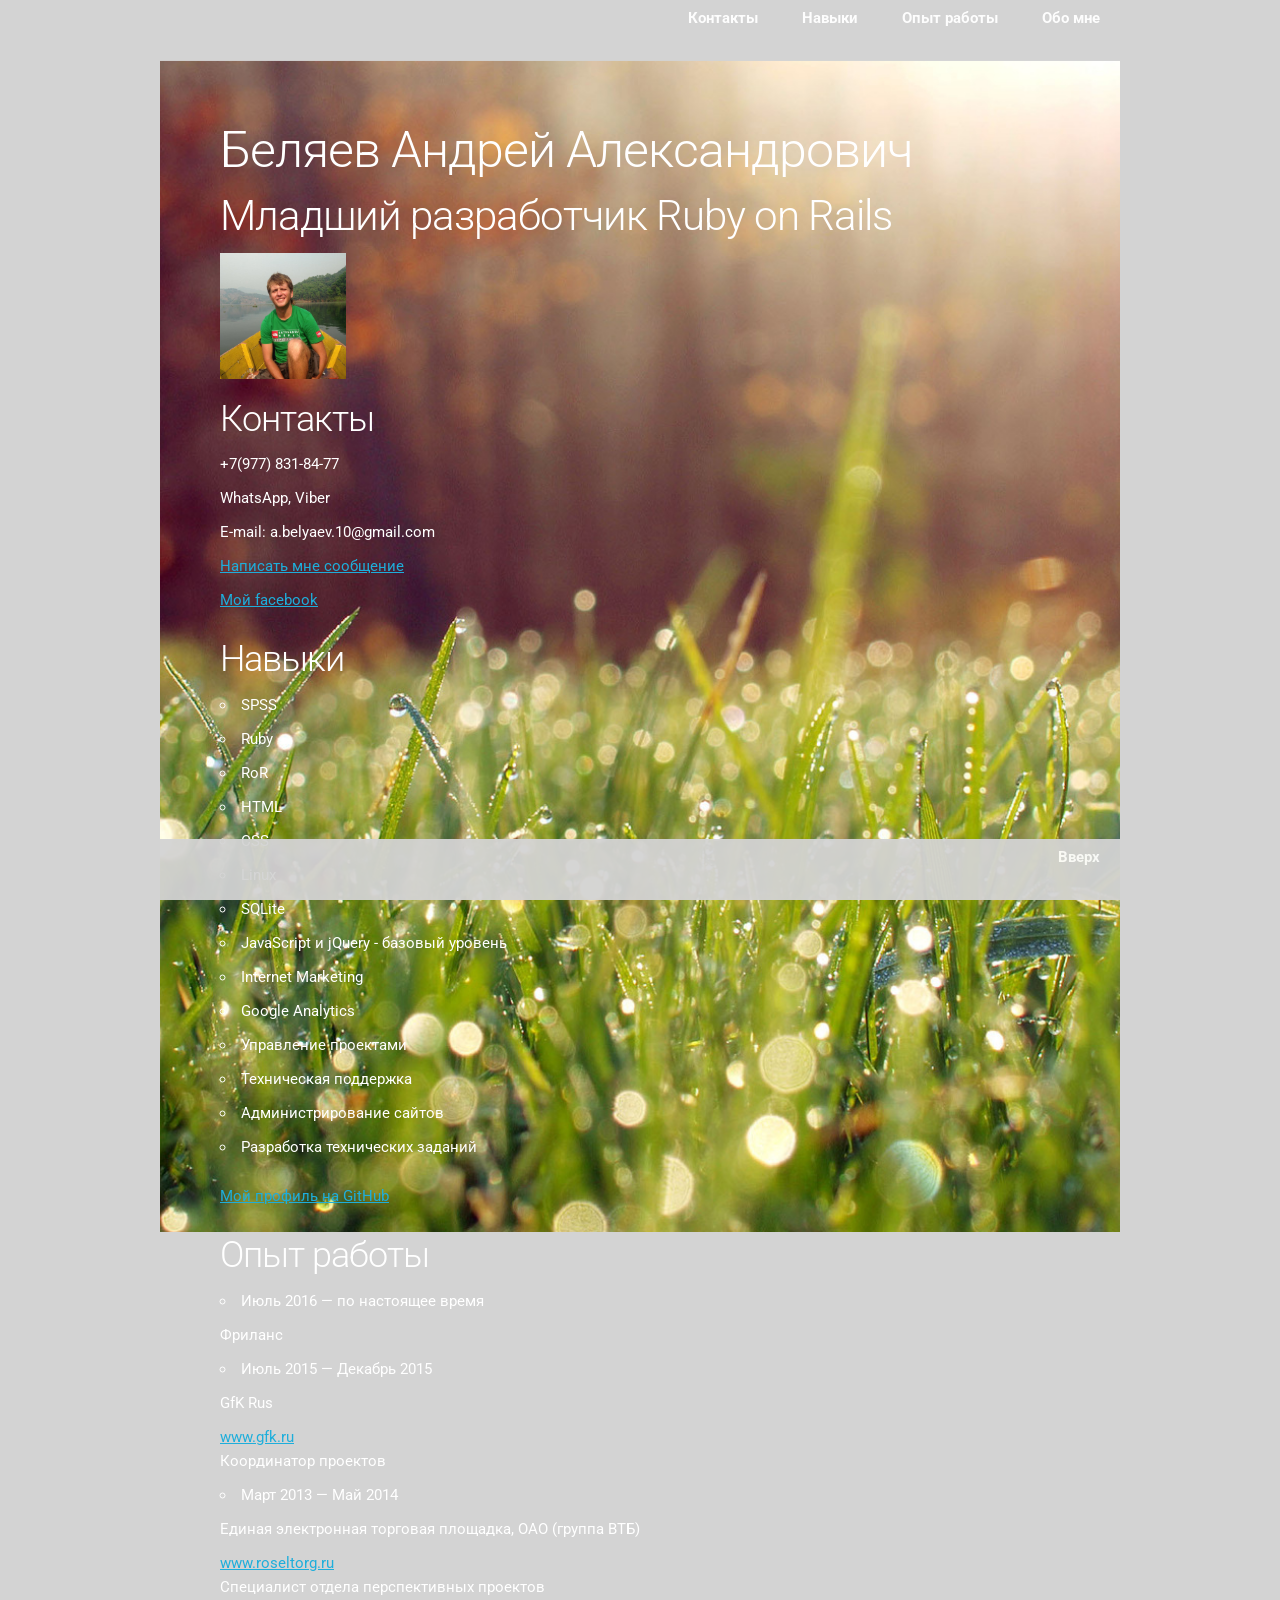
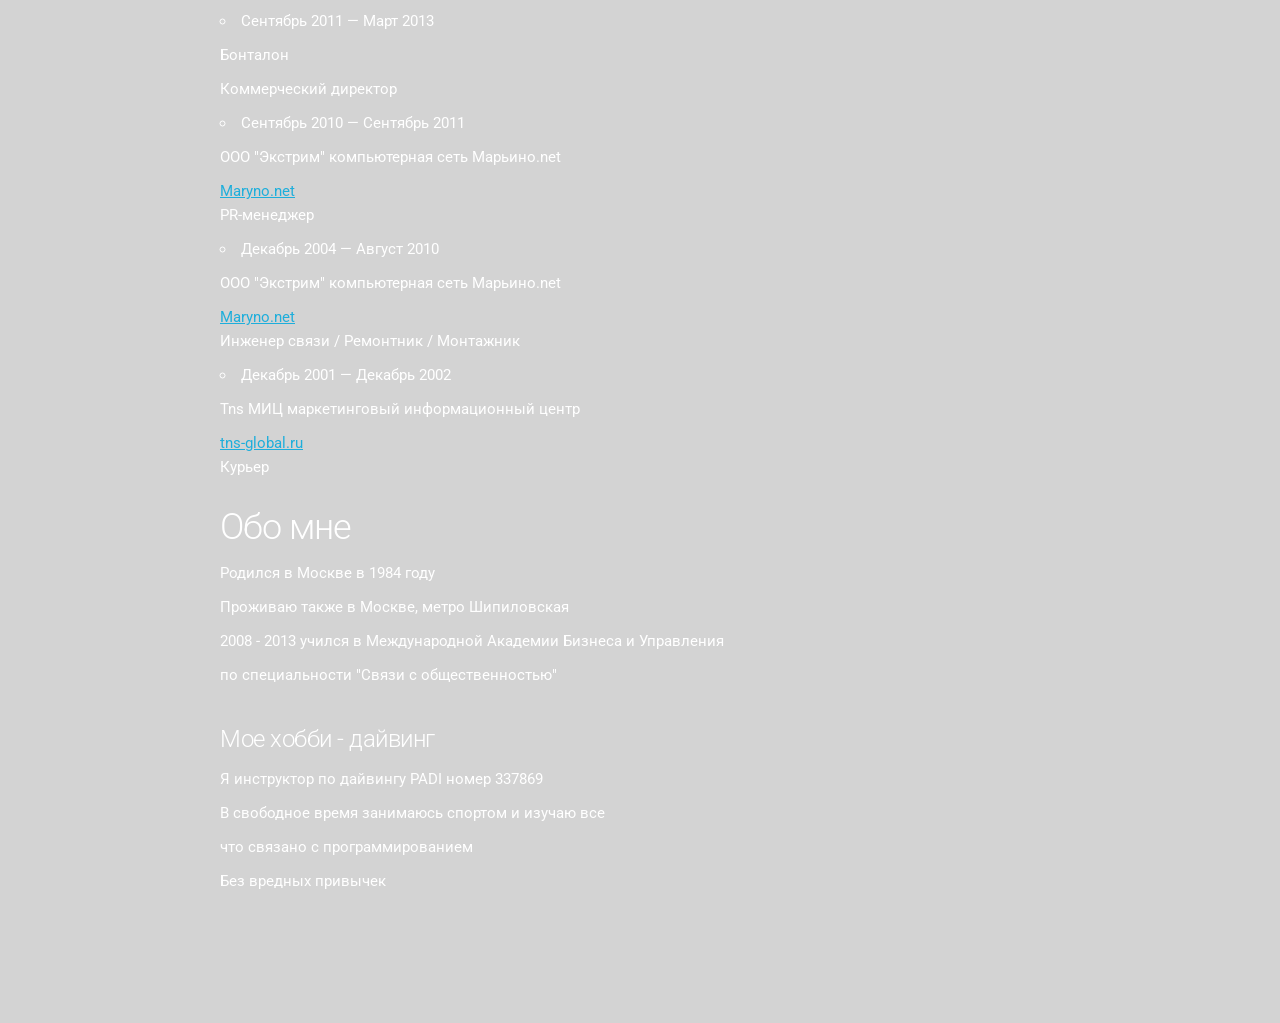
==== index.html @ 5a52fbb5 "upd index.html" ====
<!DOCTYPE html>
<html lang="ru">
<head>
    <meta charset="UTF-8">
    <title>Беляев Андрей младший разработчик ruby on rails</title>

    <link href="https://fonts.googleapis.com/css?family=Roboto" rel="stylesheet">

    <link rel="stylesheet" href="css/normalize.css">
    <link rel="stylesheet" href="css/skeleton.css">
    <link rel="stylesheet" href="css/style.css">
    <link rel="stylesheet" href="css/header.css">
    <link rel="stylesheet" href="css/footer.css">

    <script type="text/javascript" charset="utf-8" src="https://code.jquery.com/jquery-2.2.3.min.js"></script>
    <script type="text/javascript" charset="utf-8" src="parallax.js-1.4.2/parallax.min.js"></script>
</head>

<body>
<div class="header">
    <div class="container">
        <div class="header-nav">
            <ul>
                <li class="header-nav-item">
                    <a class="header-nav-link" href="#contacts">Контакты</a>
                </li>
                <li class="header-nav-item">
                    <a class="header-nav-link" href="#skills">Навыки</a>
                </li>
                <li class="header-nav-item">
                    <a class="header-nav-link" href="#experience">Опыт работы</a>
                </li>
                <li class="header-nav-item">
                    <a class="header-nav-link" href="#about">Обо мне</a>
                </li>
            </ul>
        </div>
    </div>
</div>

<div class="container" id="intro">
    <div class="row" data-parallax="scroll" data-image-src="image.jpg">
        <div class="one.column">
            <div>
                <h1>Беляев Андрей Александрович</h1>
                <h2>Младший разработчик Ruby on Rails</h2>
                <p><img src="image1.jpg" width="15%" height="4%"/></p>
            </div>
            <div id="contacts">
                <h3>Контакты</h3>
                <p>+7(977) 831-84-77</p>
                <p>WhatsApp, Viber</p>
                <p>E-mail: a.belyaev.10@gmail.com</p>
                <p><a href="mailto:a.belyaev.10@gmail.com">Написать мне сообщение</a></p>
                <a href="https://www.facebook.com/andrey.belyaev.735" target="_blank">
                    Мой facebook</a>
            </div>
            <br>
            <div id="skills">
                <h3>Навыки</h3>
                <ul>
                    <li>SPSS</li>
                    <li>Ruby</li>
                    <li>RoR</li>
                    <li>HTML</li>
                    <li>CSS</li>
                    <li>Linux</li>
                    <li>SQLite</li>
                    <li>JavaScript и jQuery - базовый уровень</li>
                    <li>Internet Marketing</li>
                    <li>Google Analytics</li>
                    <li>Управление проектами</li>
                    <li>Техническая поддержка</li>
                    <li>Администрирование сайтов</li>
                    <li>Разработка технических заданий</li>
                </ul>
                <a href="https://github.com/andrybely" target="_blank">
                    Мой профиль на GitHub</a>
            </div>
            <br>
            <div id="experience">
                <h3>Опыт работы</h3>
                <ul>
                    <li>Июль 2016 — по настоящее время</li>
                    <p>Фриланс</p>

                    <li>Июль 2015 — Декабрь 2015</li>
                    <p>GfK Rus</p>
                    <a href="http://www.gfk.ru" target="_blank">www.gfk.ru</a>
                    <p>Координатор проектов</p>

                    <li>Март 2013 — Май 2014</li>
                    <p>Единая электронная торговая площадка, ОАО (группа ВТБ)</p>
                    <a href="http://www.roseltorg.ru" target="_blank">www.roseltorg.ru</a>
                    <p>Специалист отдела перспективных проектов</p>

                    <li>Сентябрь 2011 — Март 2013</li>
                    <p>Бонталон</p>
                    <p>Коммерческий директор</p>

                    <li>Сентябрь 2010 — Сентябрь 2011</li>
                    <p>ООО "Экстрим" компьютерная сеть Марьино.net</p>
                    <a href="http://maryno.net" target="_blank">Maryno.net</a>
                    <p>PR-менеджер</p>

                    <li>Декабрь 2004 — Август 2010</li>
                    <p>ООО "Экстрим" компьютерная сеть Марьино.net</p>
                    <a href="http://maryno.net" target="_blank">Maryno.net</a>
                    <p>Инженер связи / Ремонтник / Монтажник</p>

                    <li>Декабрь 2001 — Декабрь 2002</li>
                    <p>Tns МИЦ маркетинговый информационный центр</p>
                    <a href="http://www.tns-global.ru/" target="_blank">tns-global.ru</a>
                    <p>Курьер</p>
                </ul>
            </div>
            <div id="about">
                <h3>Обо мне</h3>
                <p>Родился в Москве в 1984 году</p>
                <p>Проживаю также в Москве, метро Шипиловская</p>
                <p>2008 - 2013 учился в Международной Академии Бизнеса и Управления</p>
                <p>по специальности "Связи с общественностью"</p>
            </div>
            <br>
            <div>
                <h5>Мое хобби - дайвинг</h5>
                <p>Я инструктор по дайвингу PADI номер 337869</p>
                <p>В свободное время занимаюсь спортом и изучаю все</p>
                <p>что связано с программированием</p>
                <p>Без вредных привычек</p>
            </div>
        </div>
    </div>
</div>


<footer class="footer">
    <div class="container">
        <div class="footer-nav">
            <ul>
                <li class="footer-nav-item">
                    <a class="footer-nav-link" href="#intro">Вверх</a>
                </li>
            </ul>
        </div>
    </div>
</footer>

</body>
</html>
---- css/skeleton.css ----
/*
* Skeleton V2.0.4
* Copyright 2014, Dave Gamache
* www.getskeleton.com
* Free to use under the MIT license.
* http://www.opensource.org/licenses/mit-license.php
* 12/29/2014
*/


/* Table of contents
––––––––––––––––––––––––––––––––––––––––––––––––––
- Grid
- Base Styles
- Typography
- Links
- Buttons
- Forms
- Lists
- Code
- Tables
- Spacing
- Utilities
- Clearing
- Media Queries
*/


/* Grid
–––––––––––––––––––––––––––––––––––––––––––––––––– */
.container {
  position: relative;
  width: 100%;
  max-width: 960px;
  margin: 0 auto;
  padding: 0 20px;
  box-sizing: border-box; }
.column,
.columns {
  width: 100%;
  float: left;
  box-sizing: border-box; }

/* For devices larger than 400px */
@media (min-width: 400px) {
  .container {
    width: 85%;
    padding: 0; }
}

/* For devices larger than 550px */
@media (min-width: 550px) {
  .container {
    width: 80%; }
  .column,
  .columns {
    margin-left: 4%; }
  .column:first-child,
  .columns:first-child {
    margin-left: 0; }

  .one.column,
  .one.columns                    { width: 4.66666666667%; }
  .two.columns                    { width: 13.3333333333%; }
  .three.columns                  { width: 22%;            }
  .four.columns                   { width: 30.6666666667%; }
  .five.columns                   { width: 39.3333333333%; }
  .six.columns                    { width: 48%;            }
  .seven.columns                  { width: 56.6666666667%; }
  .eight.columns                  { width: 65.3333333333%; }
  .nine.columns                   { width: 74.0%;          }
  .ten.columns                    { width: 82.6666666667%; }
  .eleven.columns                 { width: 91.3333333333%; }
  .twelve.columns                 { width: 100%; margin-left: 0; }

  .one-third.column               { width: 30.6666666667%; }
  .two-thirds.column              { width: 65.3333333333%; }

  .one-half.column                { width: 48%; }

  /* Offsets */
  .offset-by-one.column,
  .offset-by-one.columns          { margin-left: 8.66666666667%; }
  .offset-by-two.column,
  .offset-by-two.columns          { margin-left: 17.3333333333%; }
  .offset-by-three.column,
  .offset-by-three.columns        { margin-left: 26%;            }
  .offset-by-four.column,
  .offset-by-four.columns         { margin-left: 34.6666666667%; }
  .offset-by-five.column,
  .offset-by-five.columns         { margin-left: 43.3333333333%; }
  .offset-by-six.column,
  .offset-by-six.columns          { margin-left: 52%;            }
  .offset-by-seven.column,
  .offset-by-seven.columns        { margin-left: 60.6666666667%; }
  .offset-by-eight.column,
  .offset-by-eight.columns        { margin-left: 69.3333333333%; }
  .offset-by-nine.column,
  .offset-by-nine.columns         { margin-left: 78.0%;          }
  .offset-by-ten.column,
  .offset-by-ten.columns          { margin-left: 86.6666666667%; }
  .offset-by-eleven.column,
  .offset-by-eleven.columns       { margin-left: 95.3333333333%; }

  .offset-by-one-third.column,
  .offset-by-one-third.columns    { margin-left: 34.6666666667%; }
  .offset-by-two-thirds.column,
  .offset-by-two-thirds.columns   { margin-left: 69.3333333333%; }

  .offset-by-one-half.column,
  .offset-by-one-half.columns     { margin-left: 52%; }

}


/* Base Styles
–––––––––––––––––––––––––––––––––––––––––––––––––– */
/* NOTE
html is set to 62.5% so that all the REM measurements throughout Skeleton
are based on 10px sizing. So basically 1.5rem = 15px :) */
html {
  font-size: 62.5%; }
body {
  background: lightgray;
  font-size: 1.5em; /* currently ems cause chrome bug misinterpreting rems on body element */
  line-height: 1.6;
  font-weight: 400;
  font-family: 'Baloo Bhai', cursive;
  color: #222; }


/* Typography
–––––––––––––––––––––––––––––––––––––––––––––––––– */
h1, h2, h3, h4, h5, h6 {
  margin-top: 0;
  margin-bottom: 2rem;
  font-weight: 300; }
h1 { font-size: 4.0rem; line-height: 1.2;  letter-spacing: -.1rem;}
h2 { font-size: 3.6rem; line-height: 1.25; letter-spacing: -.1rem; }
h3 { font-size: 3.0rem; line-height: 1.3;  letter-spacing: -.1rem; }
h4 { font-size: 2.4rem; line-height: 1.35; letter-spacing: -.08rem; }
h5 { font-size: 1.8rem; line-height: 1.5;  letter-spacing: -.05rem; }
h6 { font-size: 1.5rem; line-height: 1.6;  letter-spacing: 0; }

/* Larger than phablet */
@media (min-width: 550px) {
  h1 { font-size: 5.0rem; }
  h2 { font-size: 4.2rem; }
  h3 { font-size: 3.6rem; }
  h4 { font-size: 3.0rem; }
  h5 { font-size: 2.4rem; }
  h6 { font-size: 1.5rem; }
}

p {
  margin-top: 0; }


/* Links
–––––––––––––––––––––––––––––––––––––––––––––––––– */
a {
  color: #1EAEDB; }
a:hover {
  color: #0FA0CE; }


/* Buttons
–––––––––––––––––––––––––––––––––––––––––––––––––– */
.button,
button,
input[type="submit"],
input[type="reset"],
input[type="button"] {
  display: inline-block;
  height: 38px;
  padding: 0 30px;
  color: #555;
  text-align: center;
  font-size: 11px;
  font-weight: 600;
  line-height: 38px;
  letter-spacing: .1rem;
  text-transform: uppercase;
  text-decoration: none;
  white-space: nowrap;
  background-color: transparent;
  border-radius: 4px;
  border: 1px solid #bbb;
  cursor: pointer;
  box-sizing: border-box; }
.button:hover,
button:hover,
input[type="submit"]:hover,
input[type="reset"]:hover,
input[type="button"]:hover,
.button:focus,
button:focus,
input[type="submit"]:focus,
input[type="reset"]:focus,
input[type="button"]:focus {
  color: #333;
  border-color: #888;
  outline: 0; }
.button.button-primary,
button.button-primary,
input[type="submit"].button-primary,
input[type="reset"].button-primary,
input[type="button"].button-primary {
  color: #FFF;
  background-color: #33C3F0;
  border-color: #33C3F0; }
.button.button-primary:hover,
button.button-primary:hover,
input[type="submit"].button-primary:hover,
input[type="reset"].button-primary:hover,
input[type="button"].button-primary:hover,
.button.button-primary:focus,
button.button-primary:focus,
input[type="submit"].button-primary:focus,
input[type="reset"].button-primary:focus,
input[type="button"].button-primary:focus {
  color: #FFF;
  background-color: #1EAEDB;
  border-color: #1EAEDB; }


/* Forms
–––––––––––––––––––––––––––––––––––––––––––––––––– */
input[type="email"],
input[type="number"],
input[type="search"],
input[type="text"],
input[type="tel"],
input[type="url"],
input[type="password"],
textarea,
select {
  height: 38px;
  padding: 6px 10px; /* The 6px vertically centers text on FF, ignored by Webkit */
  background-color: #fff;
  border: 1px solid #D1D1D1;
  border-radius: 4px;
  box-shadow: none;
  box-sizing: border-box; }
/* Removes awkward default styles on some inputs for iOS */
input[type="email"],
input[type="number"],
input[type="search"],
input[type="text"],
input[type="tel"],
input[type="url"],
input[type="password"],
textarea {
  -webkit-appearance: none;
     -moz-appearance: none;
          appearance: none; }
textarea {
  min-height: 65px;
  padding-top: 6px;
  padding-bottom: 6px; }
input[type="email"]:focus,
input[type="number"]:focus,
input[type="search"]:focus,
input[type="text"]:focus,
input[type="tel"]:focus,
input[type="url"]:focus,
input[type="password"]:focus,
textarea:focus,
select:focus {
  border: 1px solid #33C3F0;
  outline: 0; }
label,
legend {
  display: block;
  margin-bottom: .5rem;
  font-weight: 600; }
fieldset {
  padding: 0;
  border-width: 0; }
input[type="checkbox"],
input[type="radio"] {
  display: inline; }
label > .label-body {
  display: inline-block;
  margin-left: .5rem;
  font-weight: normal; }


/* Lists
–––––––––––––––––––––––––––––––––––––––––––––––––– */
ul {
  list-style: circle inside; }
ol {
  list-style: decimal inside; }
ol, ul {
  padding-left: 0;
  margin-top: 0; }
ul ul,
ul ol,
ol ol,
ol ul {
  margin: 1.5rem 0 1.5rem 3rem;
  font-size: 90%; }
li {
  margin-bottom: 1rem; }


/* Code
–––––––––––––––––––––––––––––––––––––––––––––––––– */
code {
  padding: .2rem .5rem;
  margin: 0 .2rem;
  font-size: 90%;
  white-space: nowrap;
  background: #F1F1F1;
  border: 1px solid #E1E1E1;
  border-radius: 4px; }
pre > code {
  display: block;
  padding: 1rem 1.5rem;
  white-space: pre; }


/* Tables
–––––––––––––––––––––––––––––––––––––––––––––––––– */
th,
td {
  padding: 12px 15px;
  text-align: left;
  border-bottom: 1px solid #E1E1E1; }
th:first-child,
td:first-child {
  padding-left: 0; }
th:last-child,
td:last-child {
  padding-right: 0; }


/* Spacing
–––––––––––––––––––––––––––––––––––––––––––––––––– */
button,
.button {
  margin-bottom: 1rem; }
input,
textarea,
select,
fieldset {
  margin-bottom: 1.5rem; }
pre,
blockquote,
dl,
figure,
table,
p,
ul,
ol,
form {
  margin-bottom: 2.5rem; }


/* Utilities
–––––––––––––––––––––––––––––––––––––––––––––––––– */
.u-full-width {
  width: 100%;
  box-sizing: border-box; }
.u-max-full-width {
  max-width: 100%;
  box-sizing: border-box; }
.u-pull-right {
  float: right; }
.u-pull-left {
  float: left; }


/* Misc
–––––––––––––––––––––––––––––––––––––––––––––––––– */
hr {
  margin-top: 3rem;
  margin-bottom: 3.5rem;
  border-width: 0;
  border-top: 1px solid #E1E1E1; }


/* Clearing
–––––––––––––––––––––––––––––––––––––––––––––––––– */

/* Self Clearing Goodness */
.container:after,
.row:after,
.u-cf {
  content: "";
  display: table;
  clear: both; }


/* Media Queries
–––––––––––––––––––––––––––––––––––––––––––––––––– */
/*
Note: The best way to structure the use of media queries is to create the queries
near the relevant code. For example, if you wanted to change the styles for buttons
on small devices, paste the mobile query code up in the buttons section and style it
there.
*/


/* Larger than mobile */
@media (min-width: 400px) {}

/* Larger than phablet (also point when grid becomes active) */
@media (min-width: 550px) {}

/* Larger than tablet */
@media (min-width: 750px) {}

/* Larger than desktop */
@media (min-width: 1000px) {}

/* Larger than Desktop HD */
@media (min-width: 1200px) {}
---- css/style.css ----
body {
    font-family: 'Roboto', sans-serif;
}

.row {
    color: #fff;
    padding: 60px;
    margin-top: 60px;
    margin-bottom: 60px;
}

h1, h2, h3, h4, h5, h6 {
    margin-bottom: 1rem;
}

p,
li {
    margin-bottom: 1rem;
}
---- css/header.css ----
.header {
    position: fixed;
    width: 100%;
    background: lightgray;
    top: 0;
    opacity: 0.95;
}

.header-nav {
    float: right;
    vertical-align: baseline;
    line-height: 36px;
}

.header-nav-item {
    list-style: none;
    padding: 0 20px;
    margin: 0;
    display: inline-block;
}

.header-nav-link {
    text-decoration: none;
    color: #ffffff;
    font-weight: bold;
}

.header-nav-link:hover {
    color: #333;
    transition: all ease .3s;
}

@media (max-width: 640px) {
    .header {
        position: inherit;
        width: auto;
        background: #fff;
        top: auto;
        opacity: 1;
    }

    .header-nav,
    .header-logo {
        float: none;
    }
}

@media (max-width: 360px) {
    .header-nav-item {
        display: block;
    }
}
---- css/footer.css ----
.footer {
    position: fixed;
    width: 100%;
    background: lightgray;
    bottom: 0;
    opacity: 0.95;
}

.footer-nav {
    float: right;
    vertical-align: baseline;
    line-height: 36px;
}

.footer-nav-item {
    list-style: none;
    padding: 0 20px;
    margin: 0;
    display: inline-block;
}

.footer-nav-link {
    text-decoration: none;
    color: #ffffff;
    font-weight: bold;
}

.footer-nav-link:hover {
    color: #333;
    transition: all ease .3s;
}
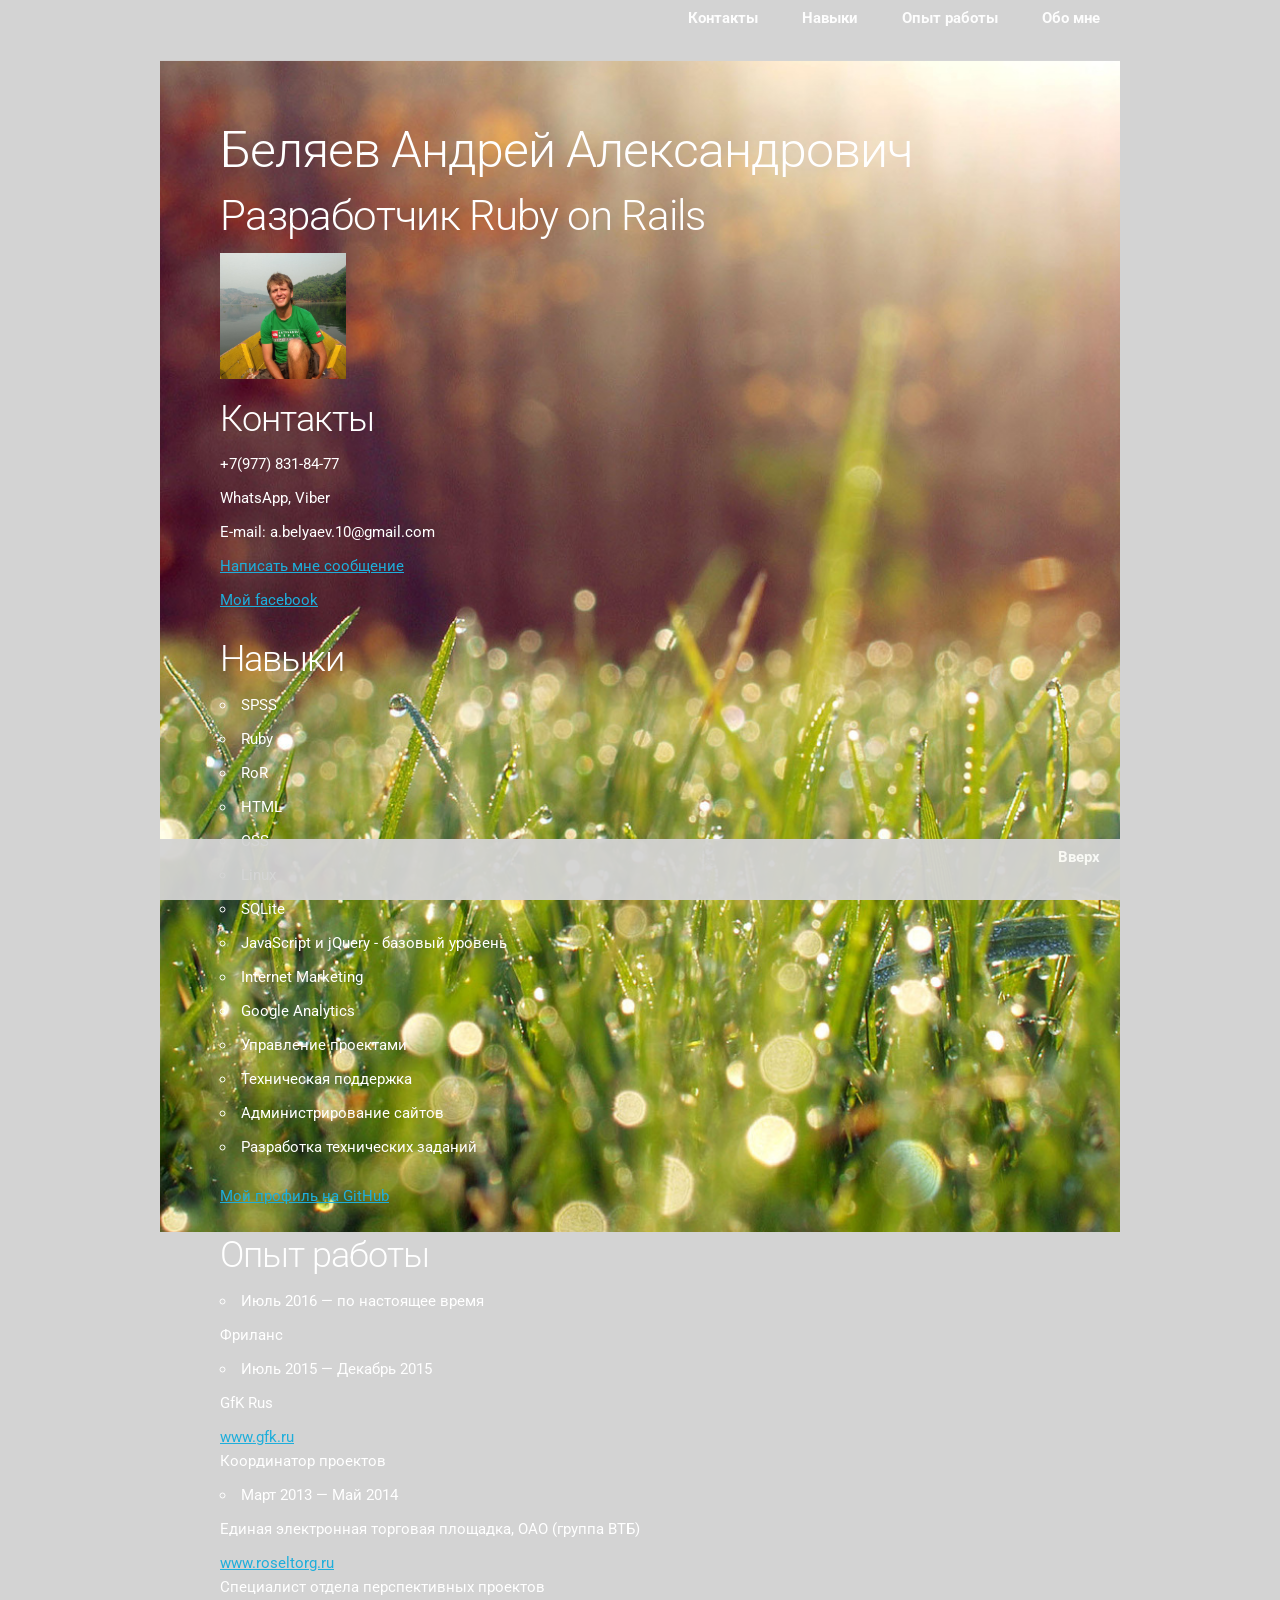
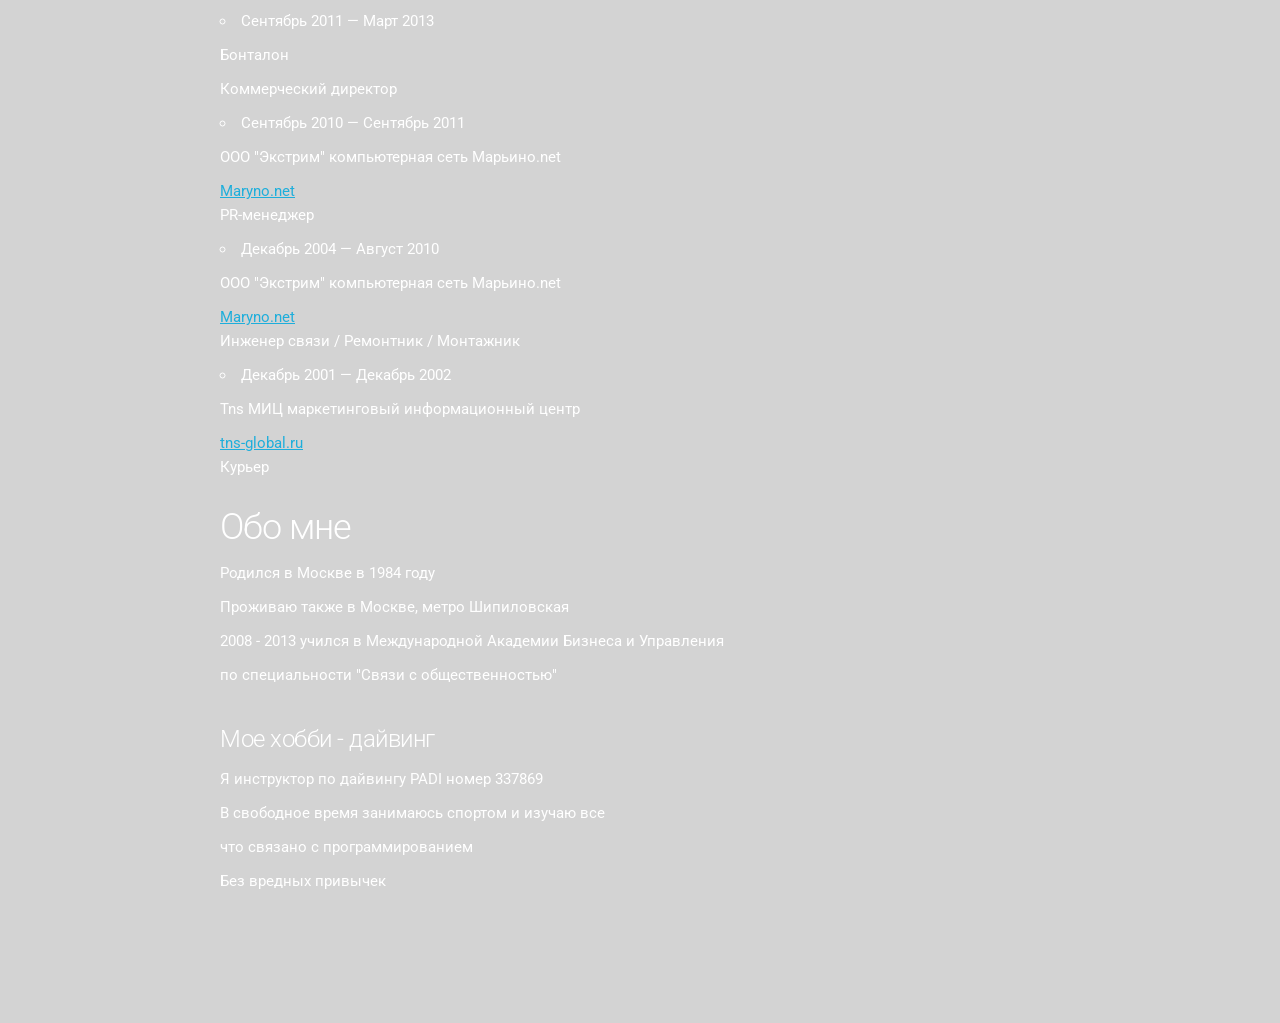
==== commit 011de056: "Update index.html" ====
--- a/index.html
+++ b/index.html
@@ -2,7 +2,7 @@
 <html lang="ru">
 <head>
     <meta charset="UTF-8">
-    <title>Беляев Андрей младший разработчик ruby on rails</title>
+    <title>Беляев Андрей разработчик ruby on rails</title>
 
     <link href="https://fonts.googleapis.com/css?family=Roboto" rel="stylesheet">
 
@@ -43,7 +43,7 @@
         <div class="one.column">
             <div>
                 <h1>Беляев Андрей Александрович</h1>
-                <h2>Младший разработчик Ruby on Rails</h2>
+                <h2>Разработчик Ruby on Rails</h2>
                 <p><img src="image1.jpg" width="15%" height="4%"/></p>
             </div>
             <div id="contacts">
@@ -147,4 +147,4 @@
 </footer>
 
 </body>
-</html>+</html>
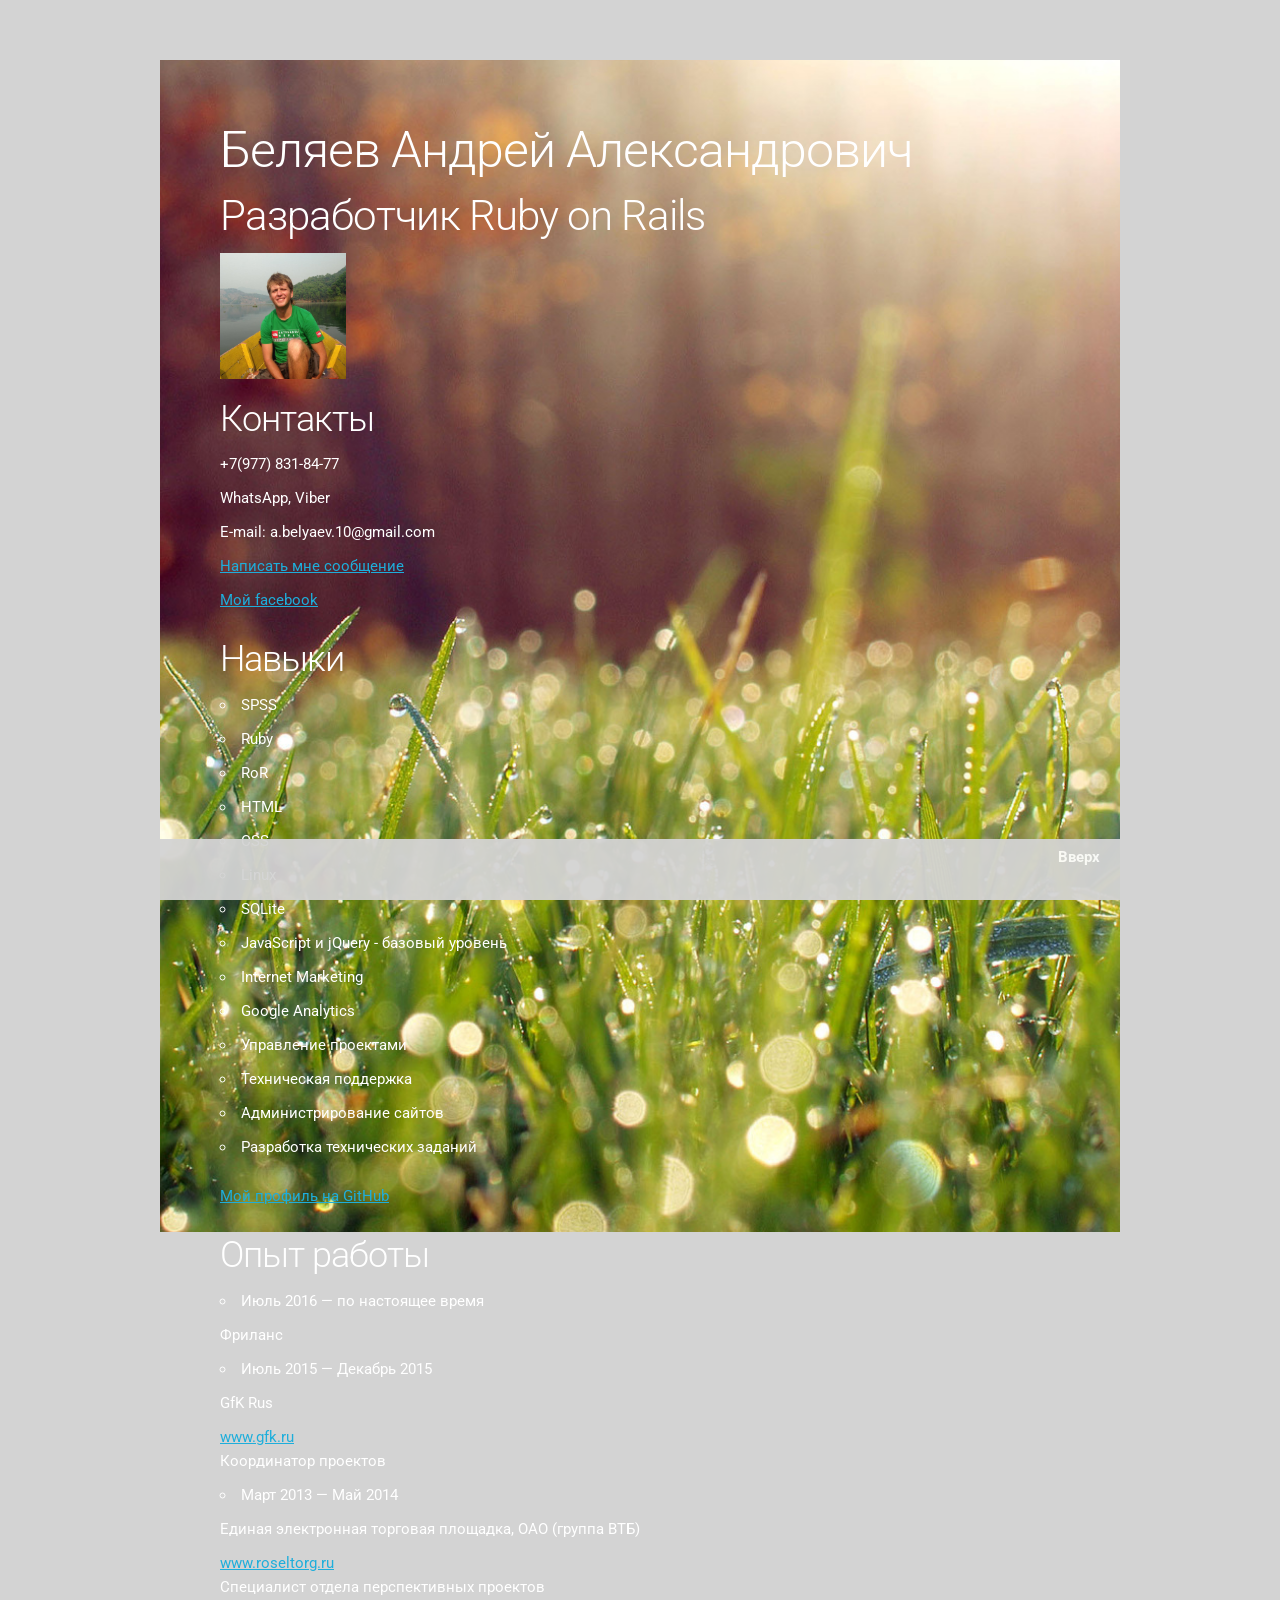
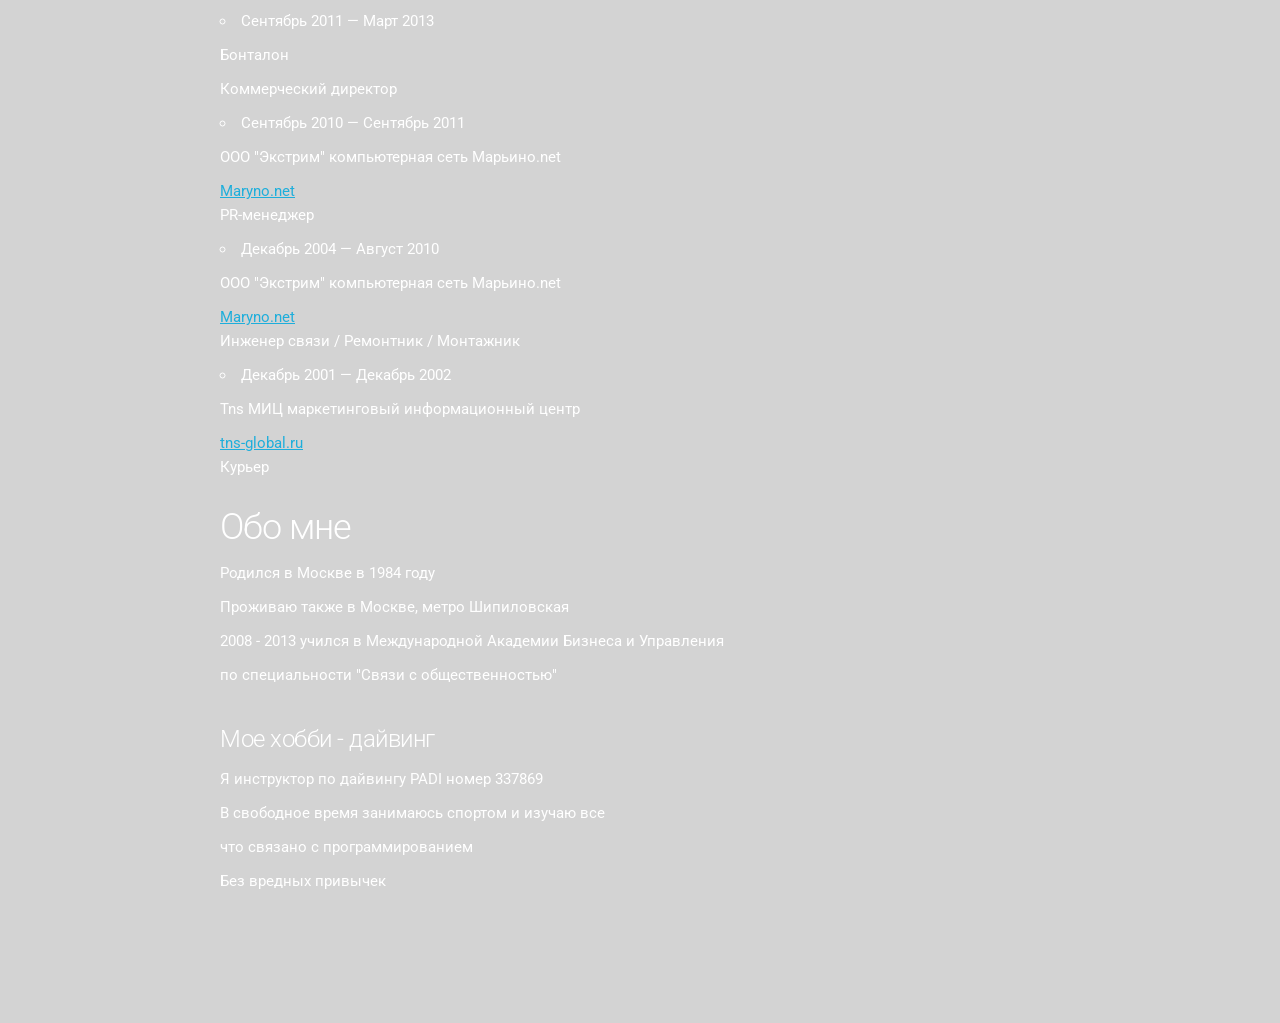
==== commit 68426894: "Update index.html" ====
--- a/index.html
+++ b/index.html
@@ -17,27 +17,6 @@
 </head>
 
 <body>
-<div class="header">
-    <div class="container">
-        <div class="header-nav">
-            <ul>
-                <li class="header-nav-item">
-                    <a class="header-nav-link" href="#contacts">Контакты</a>
-                </li>
-                <li class="header-nav-item">
-                    <a class="header-nav-link" href="#skills">Навыки</a>
-                </li>
-                <li class="header-nav-item">
-                    <a class="header-nav-link" href="#experience">Опыт работы</a>
-                </li>
-                <li class="header-nav-item">
-                    <a class="header-nav-link" href="#about">Обо мне</a>
-                </li>
-            </ul>
-        </div>
-    </div>
-</div>
-
 <div class="container" id="intro">
     <div class="row" data-parallax="scroll" data-image-src="image.jpg">
         <div class="one.column">
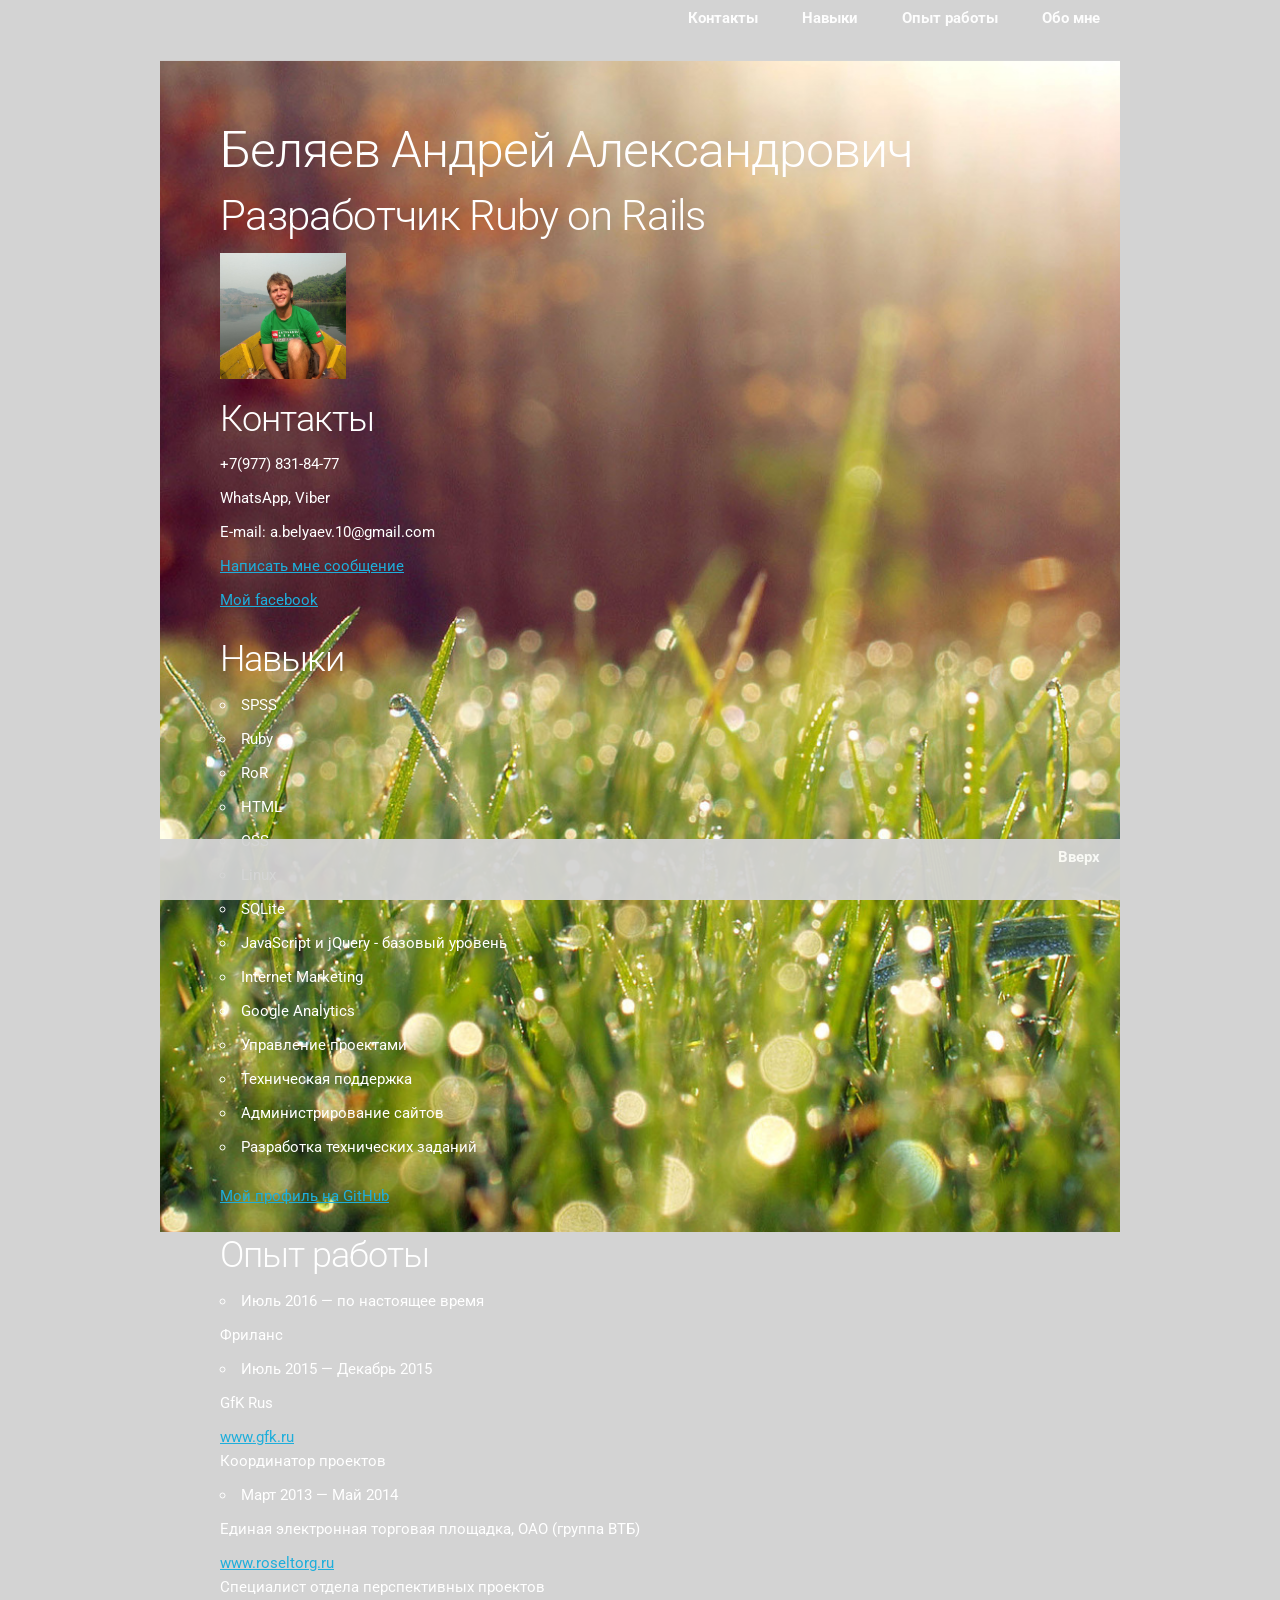
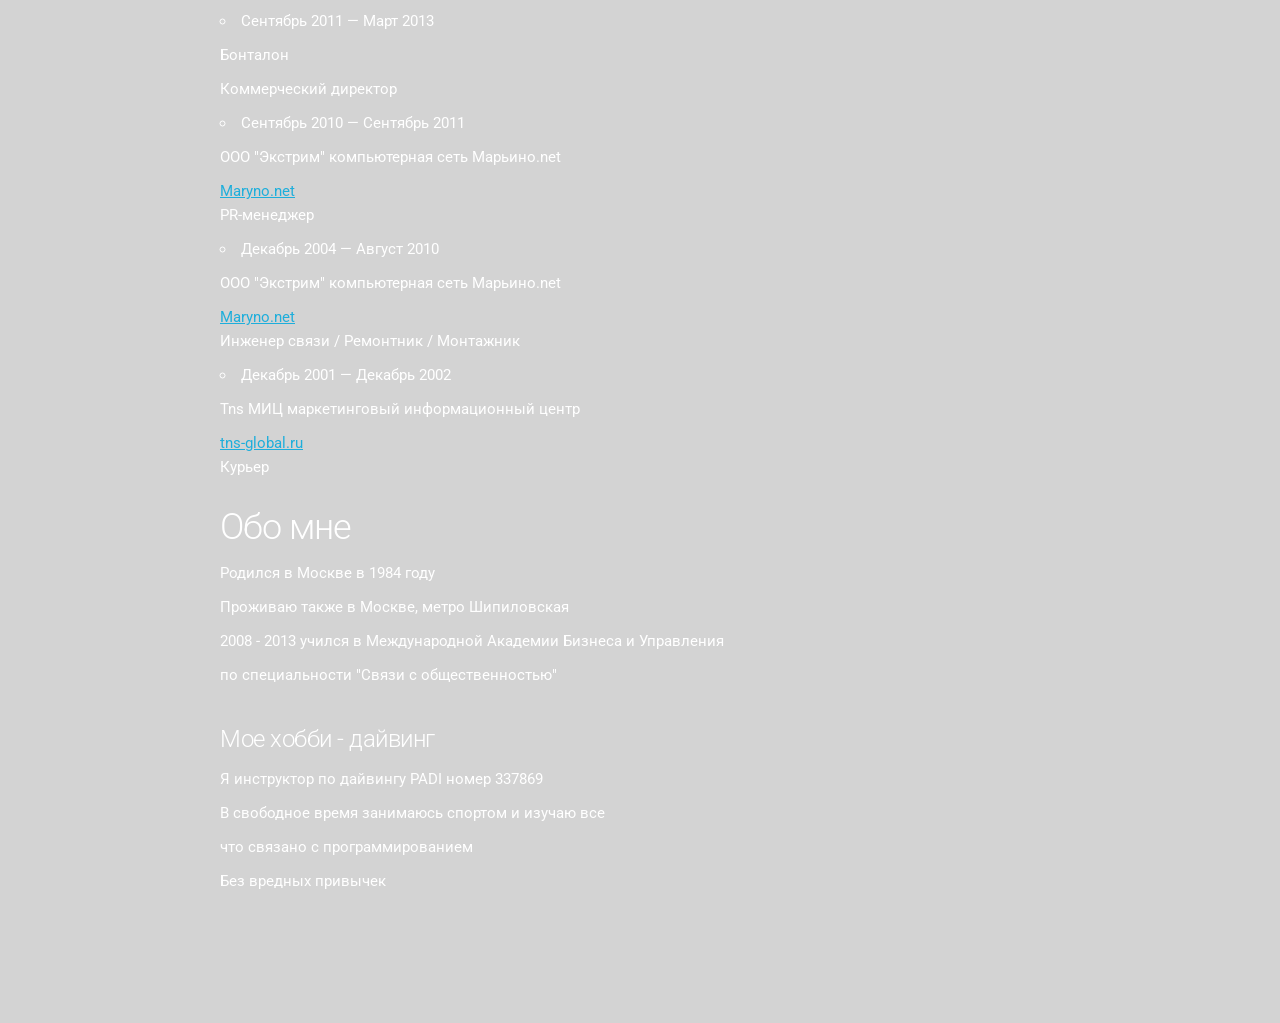
==== commit 6be78ac7: "Update index.html" ====
--- a/index.html
+++ b/index.html
@@ -17,6 +17,28 @@
 </head>
 
 <body>
+
+<div class="header">
+    <div class="container">
+        <div class="header-nav">
+            <ul>
+                <li class="header-nav-item">
+                    <a class="header-nav-link" href="#contacts">Контакты</a>
+                </li>
+                <li class="header-nav-item">
+                    <a class="header-nav-link" href="#skills">Навыки</a>
+                </li>
+                <li class="header-nav-item">
+                    <a class="header-nav-link" href="#experience">Опыт работы</a>
+                </li>
+                <li class="header-nav-item">
+                    <a class="header-nav-link" href="#about">Обо мне</a>
+                </li>
+            </ul>
+        </div>
+    </div>
+</div>
+    
 <div class="container" id="intro">
     <div class="row" data-parallax="scroll" data-image-src="image.jpg">
         <div class="one.column">
